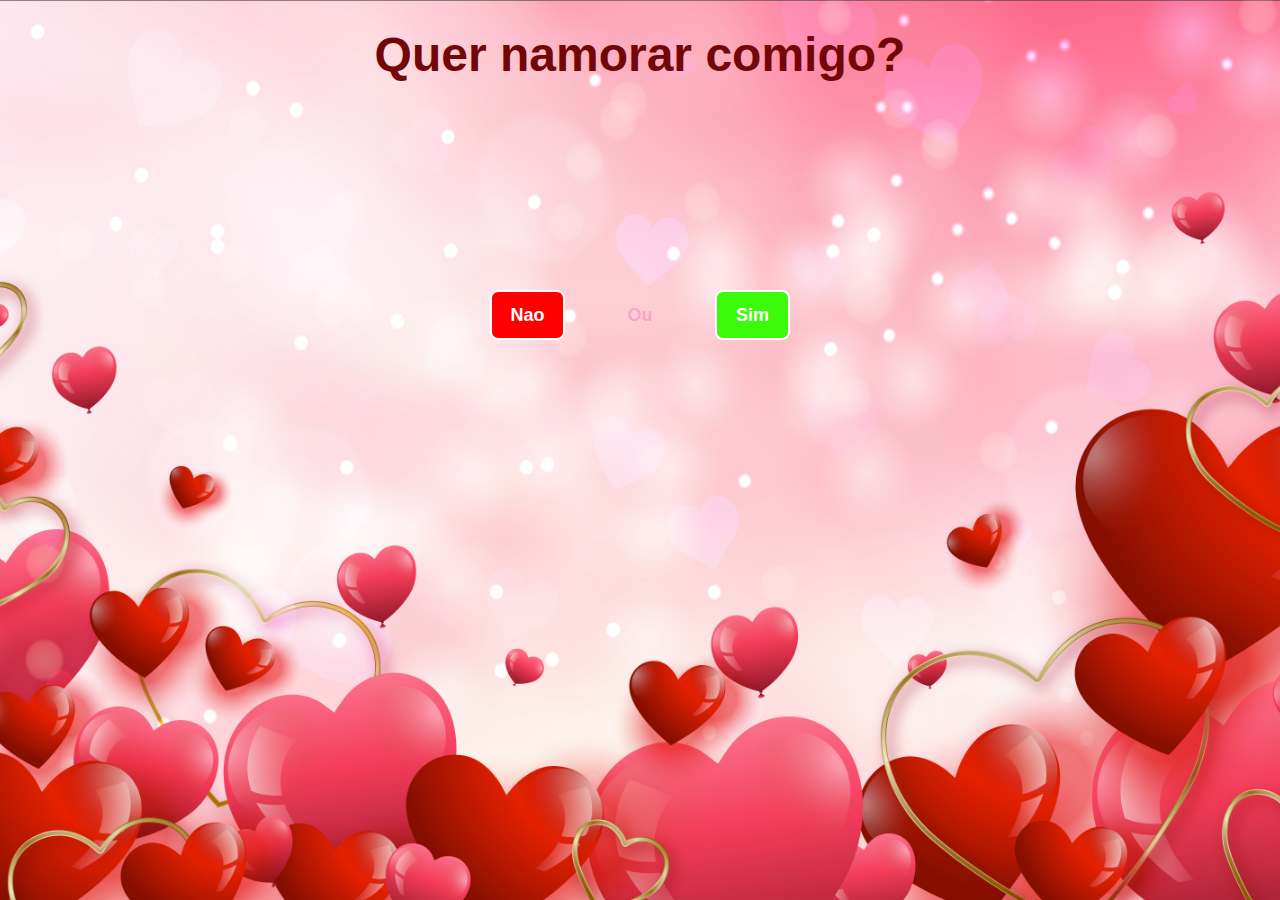
==== index.html @ 63bbd52b "Arrumando segunda tela" ====
<!DOCTYPE html>
<html lang="pt-br">

<head>
    <meta charset="UTF-8">
    <meta name="viewport" content="width=device-width, initial-scale=1.0">
    <link rel="icon" type="imagem/png" href="assets/image/imagem.png" />
    <title>Te amo;</title>
    <link rel="stylesheet" href="assets\css\style.css">

</head>

<body>
    
    <div class="container">

        <div class="title1">
            <h1>Quer namorar comigo?</h1>
        </div>
        
        
        <div class="content1">
            <button id="nao-button" class="nao">Nao</button>
            <span>Ou</span>
            <button class="sim">Sim</button>

        </div>
    </div>

    <script src="assets\js\script.js"></script>
</body>

</html>
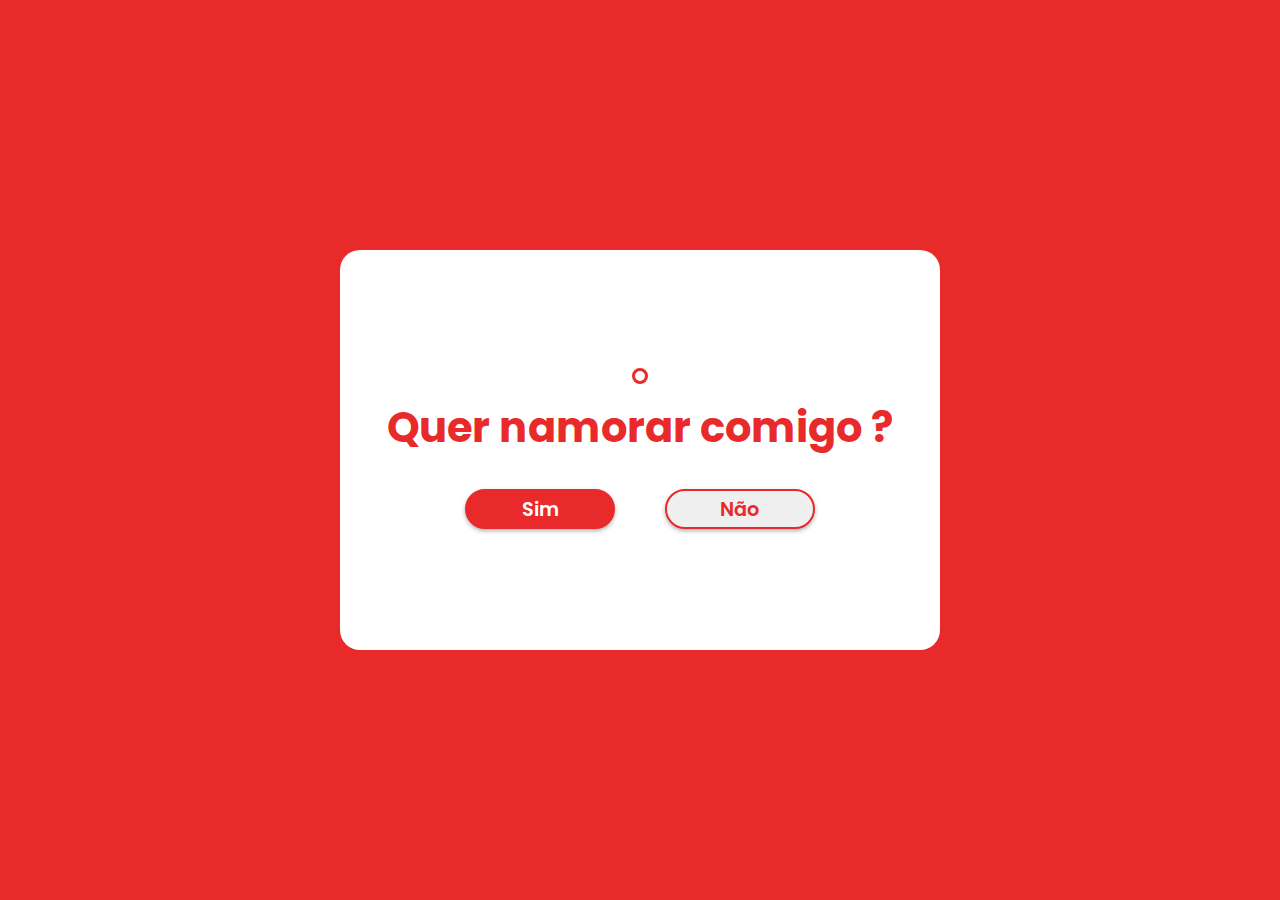
==== commit 324950ac: "atualização primeira pagina" ====
--- a/index.html
+++ b/index.html
@@ -4,26 +4,19 @@
 <head>
     <meta charset="UTF-8">
     <meta name="viewport" content="width=device-width, initial-scale=1.0">
-    <link rel="icon" type="imagem/png" href="assets/image/imagem.png" />
+    <link rel="icon" type="imagem/png" href="💗" />
     <title>Te amo;</title>
     <link rel="stylesheet" href="assets\css\style.css">
 
 </head>
 
 <body>
-    
-    <div class="container">
-
-        <div class="title1">
-            <h1>Quer namorar comigo?</h1>
-        </div>
-        
-        
-        <div class="content1">
-            <button id="nao-button" class="nao">Nao</button>
-            <span>Ou</span>
-            <button class="sim">Sim</button>
-
+    <div class="wrapper">
+        <i class="fa-solid fa-circle-question"></i>
+        <h2 class="question">Quer namorar comigo ?</h2>
+        <div class="btn-group">
+            <button class="sim-btn">Sim</button>
+            <button class="nao-btn">Não</button>
         </div>
     </div>
 
